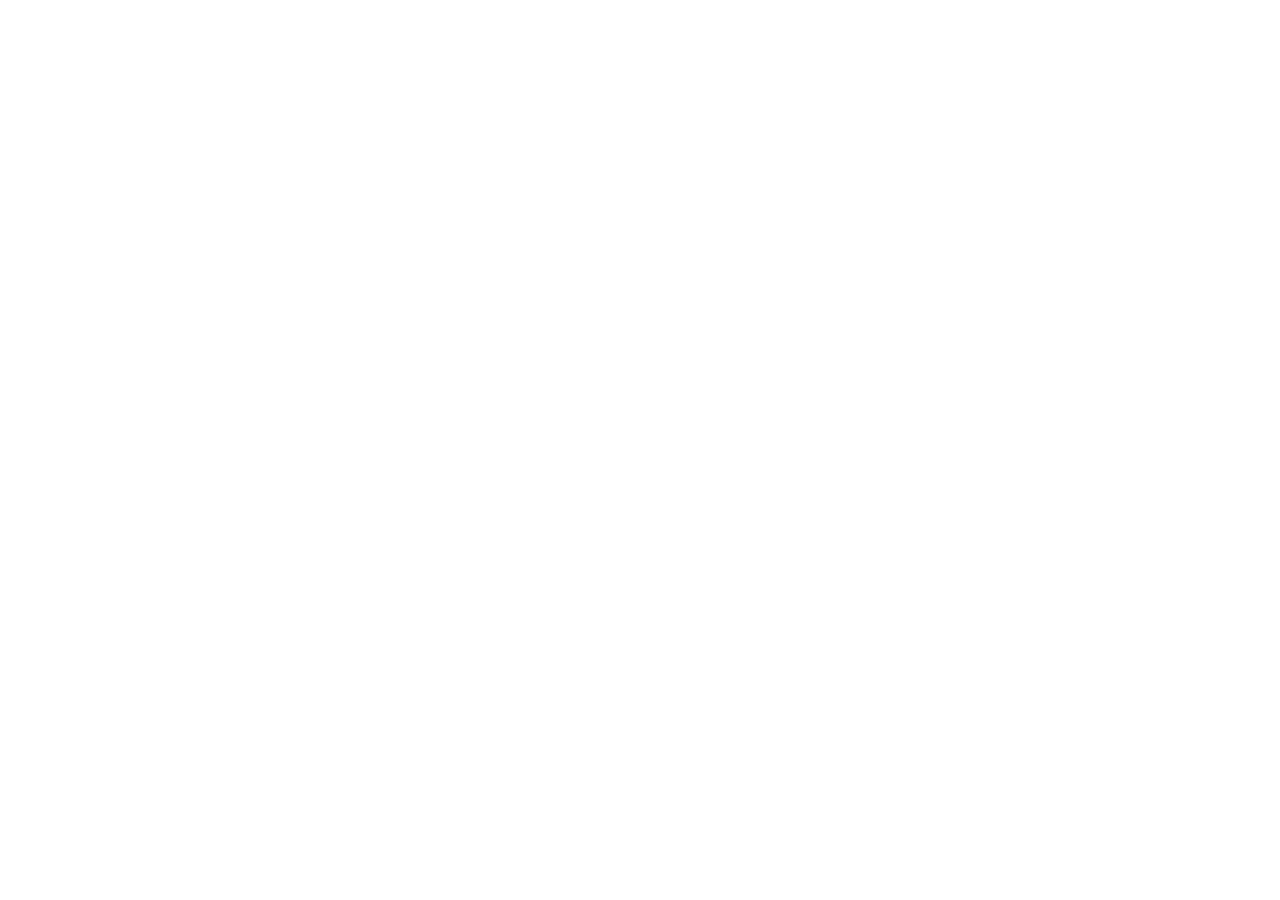
==== index.html @ 1cc077eb "Deploy API 3" ====
<!DOCTYPE html>
<html lang="ru">
<head>
    <meta charset="utf-8" />
    <meta name="viewport" content="width=device-width, initial-scale=1" />
    <title>API Documentation</title>
    <link rel="stylesheet" href="https://unpkg.com/swagger-ui-dist/swagger-ui.css" />
    <style>body { margin: 20px; }</style>
</head>
<body>
<div id="swagger-ui"></div>
<script src="https://unpkg.com/swagger-ui-dist/swagger-ui-bundle.js"></script>
<script>
    window.onload = () => {
        SwaggerUIBundle({
            url: './openapi.json',
            dom_id: '#swagger-ui',
            presets: [SwaggerUIBundle.presets.apis, SwaggerUIBundle.SwaggerUIStandalonePreset],
            layout: "StandaloneLayout"
        });
    };
</script>
</body>
</html>
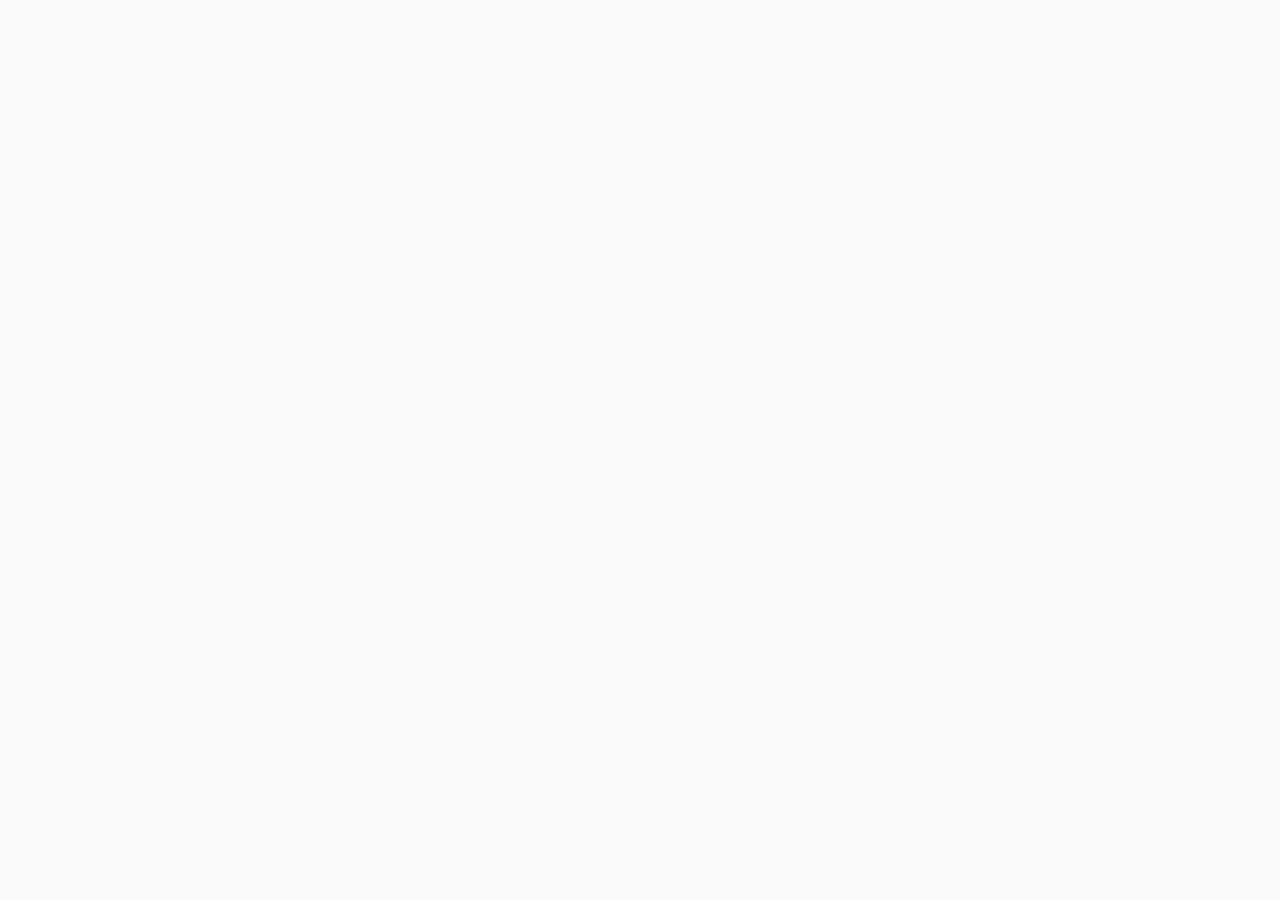
==== commit 17672d77: "Пофиксил вроде" ====
--- a/index.html
+++ b/index.html
@@ -1,22 +1,25 @@
 <!DOCTYPE html>
 <html lang="ru">
 <head>
-    <meta charset="utf-8" />
-    <meta name="viewport" content="width=device-width, initial-scale=1" />
+    <meta charset="UTF-8" />
+    <meta name="viewport" content="width=device-width, initial-scale=1.0" />
     <title>API Documentation</title>
-    <link rel="stylesheet" href="https://unpkg.com/swagger-ui-dist/swagger-ui.css" />
-    <style>body { margin: 20px; }</style>
+    <link rel="icon" href="data:image/svg+xml,<svg xmlns=%22http://www.w3.org/2000/svg%22 viewBox=%220 0 100 100%22><text y=%22.9em%22 font-size=%2290%22>📖</text></svg>">
+    <link rel="stylesheet" href="https://unpkg.com/swagger-ui-dist@5/swagger-ui.css" />
+    <style>body { margin: 0; background: #fafafa; }</style>
 </head>
 <body>
 <div id="swagger-ui"></div>
-<script src="https://unpkg.com/swagger-ui-dist/swagger-ui-bundle.js"></script>
+
+<script src="https://unpkg.com/swagger-ui-dist@5/swagger-ui-bundle.js"></script>
 <script>
     window.onload = () => {
-        SwaggerUIBundle({
-            url: './openapi.json',
-            dom_id: '#swagger-ui',
-            presets: [SwaggerUIBundle.presets.apis, SwaggerUIBundle.SwaggerUIStandalonePreset],
-            layout: "StandaloneLayout"
+        window.ui = SwaggerUIBundle({
+            url: "openapi.json",      // относительный путь работает на GitHub Pages
+            dom_id: "#swagger-ui",
+            deepLinking: true,        // позволяет шарить ссылки на конкретные эндпоинты
+            // ✅ presets и layout убраны: v5 использует Standalone по умолчанию
+            // Это убирает ошибку "Could not find component: StandaloneLayout"
         });
     };
 </script>
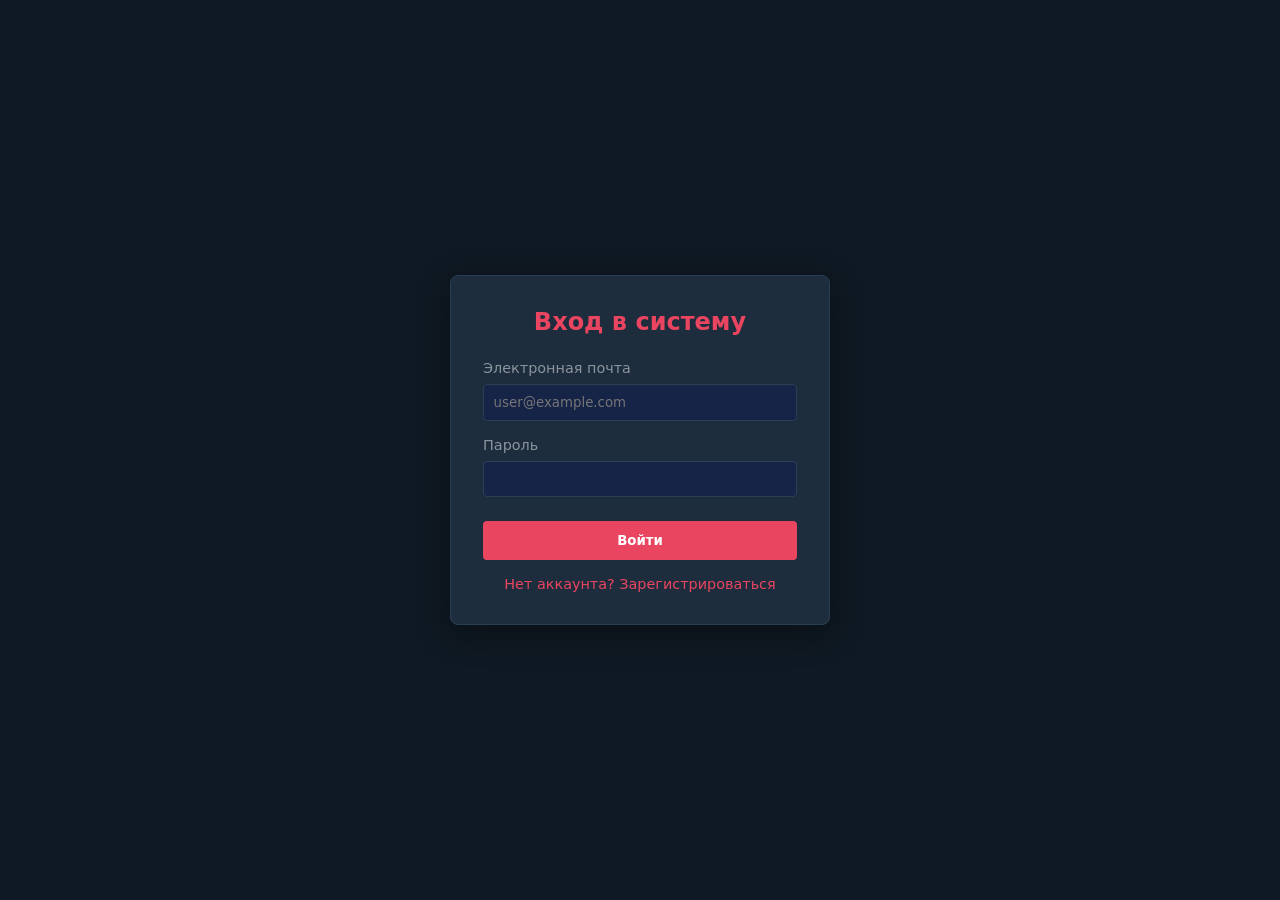
==== commit df6e46db: "Фронт с подключённым апи" ====
--- a/index.html
+++ b/index.html
@@ -1,27 +1,154 @@
-<!DOCTYPE html>
-<html lang="ru">
-<head>
-    <meta charset="UTF-8" />
-    <meta name="viewport" content="width=device-width, initial-scale=1.0" />
-    <title>API Documentation</title>
-    <link rel="icon" href="data:image/svg+xml,<svg xmlns=%22http://www.w3.org/2000/svg%22 viewBox=%220 0 100 100%22><text y=%22.9em%22 font-size=%2290%22>📖</text></svg>">
-    <link rel="stylesheet" href="https://unpkg.com/swagger-ui-dist@5/swagger-ui.css" />
-    <style>body { margin: 0; background: #fafafa; }</style>
-</head>
-<body>
-<div id="swagger-ui"></div>
-
-<script src="https://unpkg.com/swagger-ui-dist@5/swagger-ui-bundle.js"></script>
-<script>
-    window.onload = () => {
-        window.ui = SwaggerUIBundle({
-            url: "openapi.json",      // относительный путь работает на GitHub Pages
-            dom_id: "#swagger-ui",
-            deepLinking: true,        // позволяет шарить ссылки на конкретные эндпоинты
-            // ✅ presets и layout убраны: v5 использует Standalone по умолчанию
-            // Это убирает ошибку "Could not find component: StandaloneLayout"
-        });
-    };
-</script>
-</body>
+<!DOCTYPE html>
+<html lang="ru">
+
+<head>
+    <meta charset="UTF-8">
+    <meta name="viewport" content="width=device-width, initial-scale=1.0">
+    <title>Pixel-Assets-Generator</title>
+    <link rel="stylesheet" href="style.css">
+    <link rel="shortcut icon" href="./images/tileset.png" type="image/svg/png" />
+
+</head>
+
+<body>
+
+    <!-- VIEW: Авторизация -->
+    <div id="auth-view">
+        <div class="auth-container">
+            <h2 id="auth-title">Вход в систему</h2>
+            <form id="auth-form">
+                <div class="form-group">
+                    <label>Электронная почта</label>
+                    <input type="email" id="email" required placeholder="user@example.com" autocomplete="email">
+                </div>
+                <div class="form-group">
+                    <label>Пароль</label>
+                    <input type="password" id="password" required placeholder=""
+                        autocomplete="current-password">
+                </div>
+                <div class="form-group hidden" id="confirm-password-group">
+                    <label>Повторите пароль</label>
+                    <input type="password" id="confirm-password" placeholder="" autocomplete="new-password">
+                </div>
+                <button type="submit" class="btn" id="auth-submit-btn">Войти</button>
+            </form>
+            <div class="status-msg" id="auth-status"></div>
+            <div class="toggle-auth" id="toggle-auth">Нет аккаунта? Зарегистрироваться</div>
+        </div>
+    </div>
+
+    <!-- VIEW: Основное приложение -->
+    <div id="app-view">
+        <header>
+            <div
+                style="font-weight: bold; color: var(--accent); font-size: 1.2rem; display: flex; align-items: center; gap: 0.5rem;">
+                <span style="font-size: 1.5rem;"></span>
+                Pixel-Assets-Generator
+            </div>
+            <div style="display: flex; align-items: center; gap: 1rem;">
+                <span id="user-email-display" style="color: var(--text-muted);"></span>
+                <button class="btn btn-sm btn-secondary" id="logout-btn" style="padding: 0.5rem 1.5rem;">Выйти</button>
+            </div>
+        </header>
+        <div class="main-layout">
+            <!-- Левая панель -->
+            <div class="panel panel-left">
+                <h3>Загрузка</h3>
+                <input type="file" id="image-upload" accept="image/*" multiple style="display: none;">
+                <button class="btn" onclick="document.getElementById('image-upload').click()">Загрузить
+                    изображение</button>
+                <div class="uploaded-list" id="uploaded-list"></div>
+
+                <h3>Настройки</h3>
+                <div class="form-group">
+                    <label>Разрешение</label>
+                    <select id="resolution">
+                        <option value="16">16×16</option>
+                        <option value="24">24×24</option>
+                        <option value="32" selected>32×32</option>
+                        <option value="48">48×48</option>
+                        <option value="64">64×64</option>
+                        <option value="128">128×128</option>
+                    </select>
+                </div>
+                <div style="display: grid; grid-template-columns: 1fr 1fr; gap: 0.5rem;">
+                    <div class="form-group">
+                        <label>Цветов</label>
+                        <select id="color-count">
+                            <option value="4">4</option>
+                            <option value="8">8</option>
+                            <option value="16" selected>16</option>
+                            <option value="256">256</option>
+                            <option value="0">∞</option>
+                        </select>
+                    </div>
+                    <div class="form-group">
+                        <label>Контур</label>
+                        <select id="outline-count">
+                            <option value="4">4</option>
+                            <option value="8">8</option>
+                            <option value="16" selected>16</option>
+                            <option value="256">256</option>
+                            <option value="0">∞</option>
+                        </select>
+                    </div>
+                </div>
+                <div class="form-group">
+                    <label>Тип объекта</label>
+                    <select id="object-type">
+                        <option value="object">Объект</option>
+                        <option value="wall">Стена</option>
+                    </select>
+                </div>
+
+                <h3>Действия</h3>
+                <button class="btn" id="close-contour-btn">Генерировать спрайт</button>
+                <button class="btn btn-secondary" id="clear-selection-btn">Очистить выделение</button>
+
+                <h3>Тайлсеты</h3>
+                <button class="btn btn-secondary" id="generate-tileset-btn">Создать тайлсет</button>
+                <button class="btn btn-secondary" id="download-album-btn">Скачать альбом</button>
+            </div>
+
+            <!-- Центральная панель -->
+            <div class="workspace" id="workspace">
+                <div id="empty-workspace-msg">
+                    <div style="font-size: 4rem; margin-bottom: 1rem;"></div>
+                    Загрузите изображение для начала работы
+                </div>
+                <div class="image-container hidden" id="image-container">
+                    <img id="active-image" src="" alt="Active">
+                    <canvas id="selection-canvas" class="selection-canvas"></canvas>
+                </div>
+            </div>
+
+            <!-- Правая панель -->
+            <div class="panel panel-right">
+                <div style="display: flex; border-bottom: 2px solid var(--border); margin-bottom: 1rem;">
+                    <div
+                        style="flex: 1; text-align: center; padding: 0.5rem; color: var(--accent); border-bottom: 2px solid var(--accent); cursor: pointer;">
+                        АЛЬБОМ</div>
+                    <div
+                        style="flex: 1; text-align: center; padding: 0.5rem; color: var(--text-muted); cursor: pointer;">
+                        ТАЙЛСЕТЫ</div>
+                </div>
+                <div class="album-grid" id="album-grid"></div>
+                <div id="album-empty"
+                    style="text-align: center; color: var(--text-muted); margin-top: 2rem; font-size: 0.9rem;">
+                    Альбом пуст. Сгенерируйте спрайт и сохраните.
+                </div>
+
+                <div class="tileset-area">
+                    <h3>Предпросмотр тайлсета</h3>
+                    <canvas id="tileset-canvas" class="tileset-canvas" width="256" height="256"></canvas>
+                    <button class="btn btn-sm" id="download-tileset-btn" style="margin-top: 0.5rem;">Скачать
+                        тайлсет</button>
+                </div>
+            </div>
+        </div>
+    </div>
+    <script src="script.js"></script>
+
+</body>
+
 </html>
--- a/style.css
+++ b/style.css
@@ -0,0 +1,388 @@
+:root {
+    --bg-primary: #0f1923;
+    --bg-secondary: #1e2d3d;
+    --bg-tertiary: #162447;
+    --accent: #e94560;
+    --accent-hover: #ff6b6b;
+    --text: #ffffff;
+    --text-muted: #8b949e;
+    --border: #2a3f54;
+    --danger: #e94560;
+    --success: #4ecca3;
+    --button-secondary: #16213e;
+    --dropzone-bg: #1e2d3d;
+}
+
+* {
+    box-sizing: border-box;
+    margin: 0;
+    padding: 0;
+    font-family: 'Segoe UI', system-ui, sans-serif;
+}
+
+body {
+    background-color: var(--bg-primary);
+    color: var(--text);
+    height: 100vh;
+    display: flex;
+    flex-direction: column;
+}
+
+/* Auth View */
+#auth-view {
+    display: flex;
+    justify-content: center;
+    align-items: center;
+    height: 100vh;
+}
+
+.auth-container {
+    background: var(--bg-secondary);
+    padding: 2rem;
+    border-radius: 8px;
+    width: 380px;
+    border: 1px solid var(--border);
+    box-shadow: 0 8px 32px rgba(0, 0, 0, 0.4);
+}
+
+.auth-container h2 {
+    text-align: center;
+    margin-bottom: 1.5rem;
+    color: var(--accent);
+    font-size: 1.5rem;
+}
+
+.form-group {
+    margin-bottom: 1rem;
+}
+
+.form-group label {
+    display: block;
+    margin-bottom: 0.5rem;
+    font-size: 0.9rem;
+    color: var(--text-muted);
+}
+
+.form-group input,
+.form-group select {
+    width: 100%;
+    padding: 0.6rem;
+    background: var(--bg-tertiary);
+    border: 1px solid var(--border);
+    color: var(--text);
+    border-radius: 4px;
+    outline: none;
+    transition: border-color 0.2s;
+}
+
+.form-group input:focus,
+.form-group select:focus {
+    border-color: var(--accent);
+}
+
+.btn {
+    width: 100%;
+    padding: 0.75rem;
+    background: var(--accent);
+    color: white;
+    border: none;
+    border-radius: 4px;
+    cursor: pointer;
+    font-weight: bold;
+    margin-top: 0.5rem;
+    transition: all 0.2s;
+}
+
+.btn:hover {
+    background: var(--accent-hover);
+    transform: translateY(-1px);
+}
+
+.btn:disabled {
+    opacity: 0.5;
+    cursor: not-allowed;
+    transform: none;
+}
+
+.btn-sm {
+    width: auto;
+    padding: 0.5rem 1rem;
+    font-size: 0.85rem;
+    margin: 0.25rem 0;
+}
+
+.btn-danger {
+    background: var(--danger);
+    color: white;
+}
+
+.btn-secondary {
+    background: var(--button-secondary);
+    color: var(--text);
+    border: 1px solid var(--border);
+}
+
+.btn-secondary:hover {
+    background: var(--bg-tertiary);
+    border-color: var(--accent);
+}
+
+.toggle-auth {
+    text-align: center;
+    margin-top: 1rem;
+    font-size: 0.9rem;
+    cursor: pointer;
+    color: var(--accent);
+}
+
+/* App View */
+#app-view {
+    display: none;
+    height: 100vh;
+    flex-direction: column;
+}
+
+header {
+    background: var(--bg-secondary);
+    padding: 1rem;
+    display: flex;
+    justify-content: space-between;
+    align-items: center;
+    border-bottom: 2px solid var(--accent);
+}
+
+.main-layout {
+    display: grid;
+    grid-template-columns: 280px 1fr 300px;
+    flex: 1;
+    overflow: hidden;
+}
+
+.panel {
+    background: var(--bg-secondary);
+    padding: 1rem;
+    overflow-y: auto;
+    display: flex;
+    flex-direction: column;
+    gap: 1rem;
+}
+
+.panel-left {
+    border-right: 1px solid var(--border);
+}
+
+.panel-right {
+    border-left: 1px solid var(--border);
+}
+
+.panel h3 {
+    color: var(--text);
+    font-size: 0.85rem;
+    margin-bottom: 0.75rem;
+    border-bottom: 1px solid var(--border);
+    padding-bottom: 0.5rem;
+    text-transform: uppercase;
+    letter-spacing: 1px;
+    font-weight: 600;
+}
+
+.workspace {
+    display: flex;
+    flex-direction: column;
+    align-items: center;
+    justify-content: center;
+    background: var(--bg-primary);
+    position: relative;
+    overflow: auto;
+    padding: 2rem;
+}
+
+.image-container {
+    position: relative;
+    display: inline-block;
+    box-shadow: 0 4px 20px rgba(0, 0, 0, 0.5);
+    border: 2px solid var(--border);
+    border-radius: 4px;
+}
+
+.image-container img {
+    max-width: 100%;
+    max-height: 65vh;
+    display: block;
+    image-rendering: auto;
+}
+
+.selection-canvas {
+    position: absolute;
+    top: 0;
+    left: 0;
+    cursor: crosshair;
+}
+
+.album-grid {
+    display: grid;
+    grid-template-columns: repeat(auto-fill, minmax(80px, 1fr));
+    gap: 0.75rem;
+}
+
+.album-item {
+    position: relative;
+    background: var(--bg-tertiary);
+    border: 1px solid var(--border);
+    border-radius: 4px;
+    overflow: hidden;
+    aspect-ratio: 1;
+    transition: all 0.2s;
+}
+
+.album-item:hover {
+    border-color: var(--accent);
+    transform: scale(1.05);
+}
+
+.album-item img {
+    width: 100%;
+    height: 100%;
+    image-rendering: pixelated;
+}
+
+.album-item .tools {
+    position: absolute;
+    bottom: 0;
+    left: 0;
+    right: 0;
+    background: rgba(15, 25, 35, 0.9);
+    display: flex;
+    justify-content: space-around;
+    padding: 4px;
+    opacity: 0;
+    transition: opacity 0.2s;
+}
+
+.album-item:hover .tools {
+    opacity: 1;
+}
+
+.tool-btn {
+    background: none;
+    border: none;
+    color: white;
+    cursor: pointer;
+    font-size: 1rem;
+    padding: 2px;
+}
+
+.tool-btn:hover {
+    color: var(--accent);
+}
+
+.tool-btn.delete:hover {
+    color: var(--danger);
+}
+
+.uploaded-list {
+    display: flex;
+    flex-direction: column;
+    gap: 0.5rem;
+    max-height: 200px;
+    overflow-y: auto;
+}
+
+.uploaded-item {
+    display: flex;
+    align-items: center;
+    gap: 0.5rem;
+    background: var(--bg-tertiary);
+    padding: 0.6rem;
+    border-radius: 4px;
+    cursor: pointer;
+    border: 1px solid var(--border);
+    transition: all 0.2s;
+}
+
+.uploaded-item:hover,
+.uploaded-item.active {
+    border-color: var(--accent);
+    background: var(--button-secondary);
+}
+
+.uploaded-item img {
+    width: 32px;
+    height: 32px;
+    object-fit: cover;
+    image-rendering: pixelated;
+    border-radius: 2px;
+}
+
+.uploaded-item span {
+    flex: 1;
+    font-size: 0.85rem;
+    white-space: nowrap;
+    overflow: hidden;
+    text-overflow: ellipsis;
+}
+
+.close-img {
+    color: var(--danger);
+    cursor: pointer;
+    font-weight: bold;
+    padding: 0 4px;
+}
+
+.tileset-area {
+    margin-top: 1rem;
+    border-top: 1px solid var(--border);
+    padding-top: 1rem;
+}
+
+.tileset-canvas {
+    background: var(--bg-tertiary);
+    border: 2px dashed var(--border);
+    width: 100%;
+    min-height: 120px;
+    image-rendering: pixelated;
+    margin-top: 0.5rem;
+    border-radius: 4px;
+}
+
+.status-msg {
+    font-size: 0.8rem;
+    margin-top: 0.5rem;
+    text-align: center;
+}
+
+.status-msg.success {
+    color: var(--success);
+}
+
+.status-msg.error {
+    color: var(--danger);
+}
+
+.hidden {
+    display: none !important;
+}
+
+.loader {
+    display: inline-block;
+    width: 14px;
+    height: 14px;
+    border: 2px solid var(--border);
+    border-top-color: var(--accent);
+    border-radius: 50%;
+    animation: spin 0.8s linear infinite;
+    margin-right: 6px;
+    vertical-align: middle;
+}
+
+@keyframes spin {
+    to {
+        transform: rotate(360deg);
+    }
+}
+
+#empty-workspace-msg {
+    color: var(--text-muted);
+    font-size: 1.1rem;
+    text-align: center;
+}
